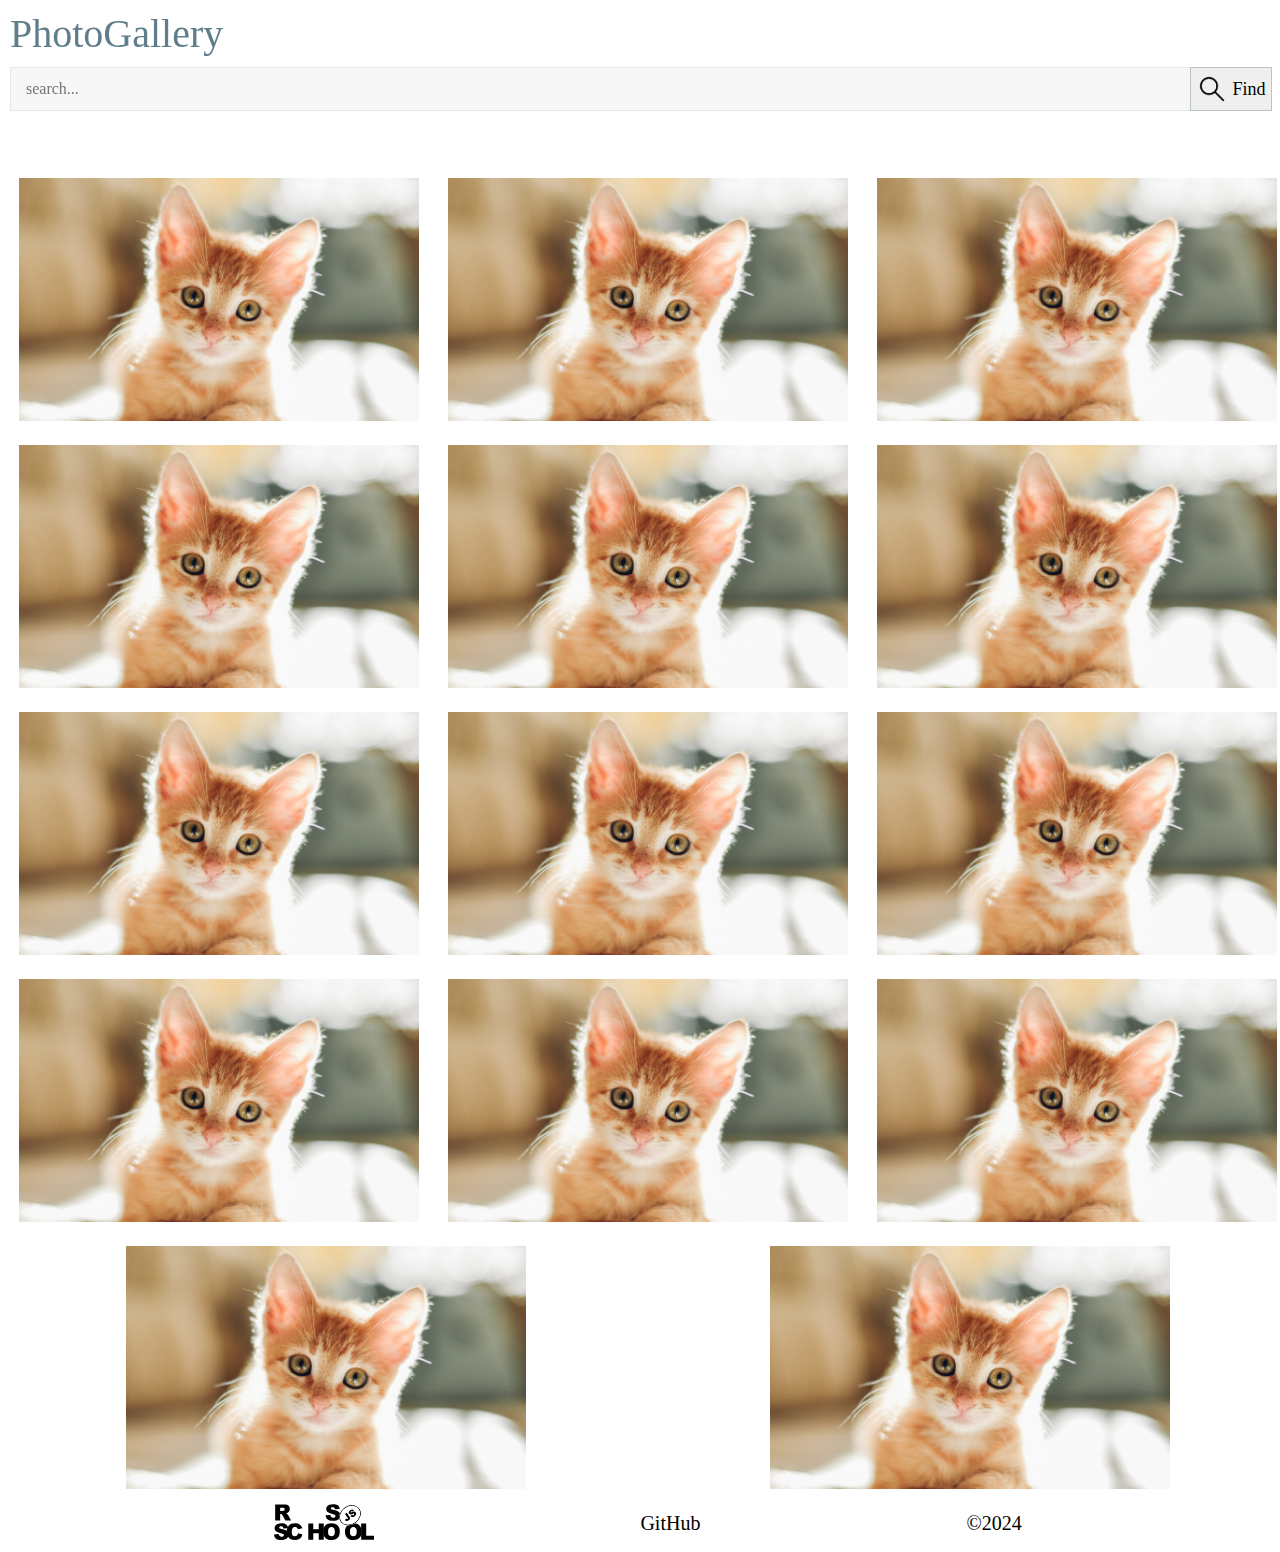
==== image-gallery/index.html @ 0b8f0615 "feat: add basic structure" ====
<!DOCTYPE html>
<html lang="en">

<head>
    <meta charset="UTF-8">
    <meta name="viewport" content="width=device-width, initial-scale=1.0">
    <link rel="stylesheet" href="style.css">
    <link type="image/x-icon" href="./assets/img/favicon.png" rel="shortcut icon">
    <link type="Image/x-icon" href="./assets/img/favicon.png" rel="icon">
    <title>Gallery</title>
</head>

<body>
    <main>
        <header>
            <div class="header_name">PhotoGallery</div>
            <div class="search_container ">
                <input type="text" placeholder="search...">
                <button class="icon-search_button">
                    <img src="./assets/img/icon.png">
                    <span class="search_btn_text">Find</span>
                </button>
            </div>
        </header>

        <div class="photos_container">
            <div class="photo_container">
                <img src="./assets/img/cat.png">
            </div>
            <div class="photo_container">
                <img src="./assets/img/cat.png">
            </div>
            <div class="photo_container">
                <img src="./assets/img/cat.png">
            </div>


            <div class="photo_container">
                <img src="./assets/img/cat.png">
            </div>


            <div class="photo_container">
                <img src="./assets/img/cat.png">
            </div>

            <div class="photo_container">
                <img src="./assets/img/cat.png">
            </div>
            <div class="photo_container">
                <div class="photo_container">
                    <img src="./assets/img/cat.png">
                </div>
            </div>
            <div class="photo_container">
                <img src="./assets/img/cat.png">
            </div>
            <div class="photo_container">
                <img src="./assets/img/cat.png">
            </div>
            <div class="photo_container">
                <img src="./assets/img/cat.png">
            </div>
            <div class="photo_container">
                <img src="./assets/img/cat.png">
            </div>
            <div class="photo_container">
                <img src="./assets/img/cat.png">
            </div>
            <div class="photo_container">
                <img src="./assets/img/cat.png">
            </div>
            <div class="photo_container">
                <img src="./assets/img/cat.png">
            </div>

        </div>
        </div>


    </main>

    <footer>
        <a href="https://rs.school/courses/javascript-ru" class="link-rsschool">
            <img src="./assets/svg/rs_school_js.svg" alt="logo rsschool" class="logo-rsschool">
        </a>
        <a href="https://github.com/PolinaRomanchuk" class="link-github">
            <span class="github">GitHub</span>
        </a>
        <div class="year-project">©2024</div>
    </footer>

</body>

</html>
---- image-gallery/style.css ----
html {
    font-family: 'Candara';
    box-sizing: border-box;
}

body {
    min-height: 100vh;
    width: 100%;
    display: flex;
    flex-direction: column;
    overflow-x: hidden;
}

main {
    display: flex;
    flex-direction: column;
    flex-grow: 1;
}

header {
    position: fixed;

    width: 100%;
    top: 0;
    left: 0;
    z-index: 10;
    padding: 10px;
    background-color: #ffffffeb;

    .header_name {
        font-size: 40px;
        color: #607D8B;
    }

    .search_container {
        position: relative;

        width: 100%;
        margin: 10px 0px 20px 0px;
        display: flex;

        input {
            width: 95%;
            height: 40px;

            padding-left: 15px;
            font-family: inherit;
            font-size: 1rem;
            background-color: #9e9e9e14;
            border: 1px solid #9e9e9e2b;
            transition: box-shadow 0.15s ease-out;

            &:focus-visible {
                outline: none;
                box-shadow: rgb(43 48 51 / 21%) 3px 6px 29px 1px;
            }
        }

        .icon-search_button {
            position: absolute;

            display: flex;
            align-items: center;
            top: 0;
            bottom: 0;
            right: 1.1rem;
            cursor: pointer;
            border: #607d8b61 1px solid;

            & img {
                width: 30px;
            }

            .search_btn_text {
                font-family: 'Candara';
                font-size: 18px;
                padding-left: 5px;
            }
        }
    }
}

.photos_container {
    width: 99%;
    display: flex;
    justify-content: space-around;
    flex-wrap: wrap;
    margin: 170px auto 10px auto;
    gap: 20px;
}

.photo_container {
    max-width: 400px;

    & img {
        width: 100%;
    }
}


footer {
    width: 100%;
    display: flex;
    justify-content: space-evenly;
    flex-shrink: 0;

    & .year-project,
    & .link-github {
        display: flex;
        align-items: center;
        font-size: 20px;
        text-decoration: unset;
        color: black;
    }

    & .logo-rsschool {
        width: 100px;
    }
}
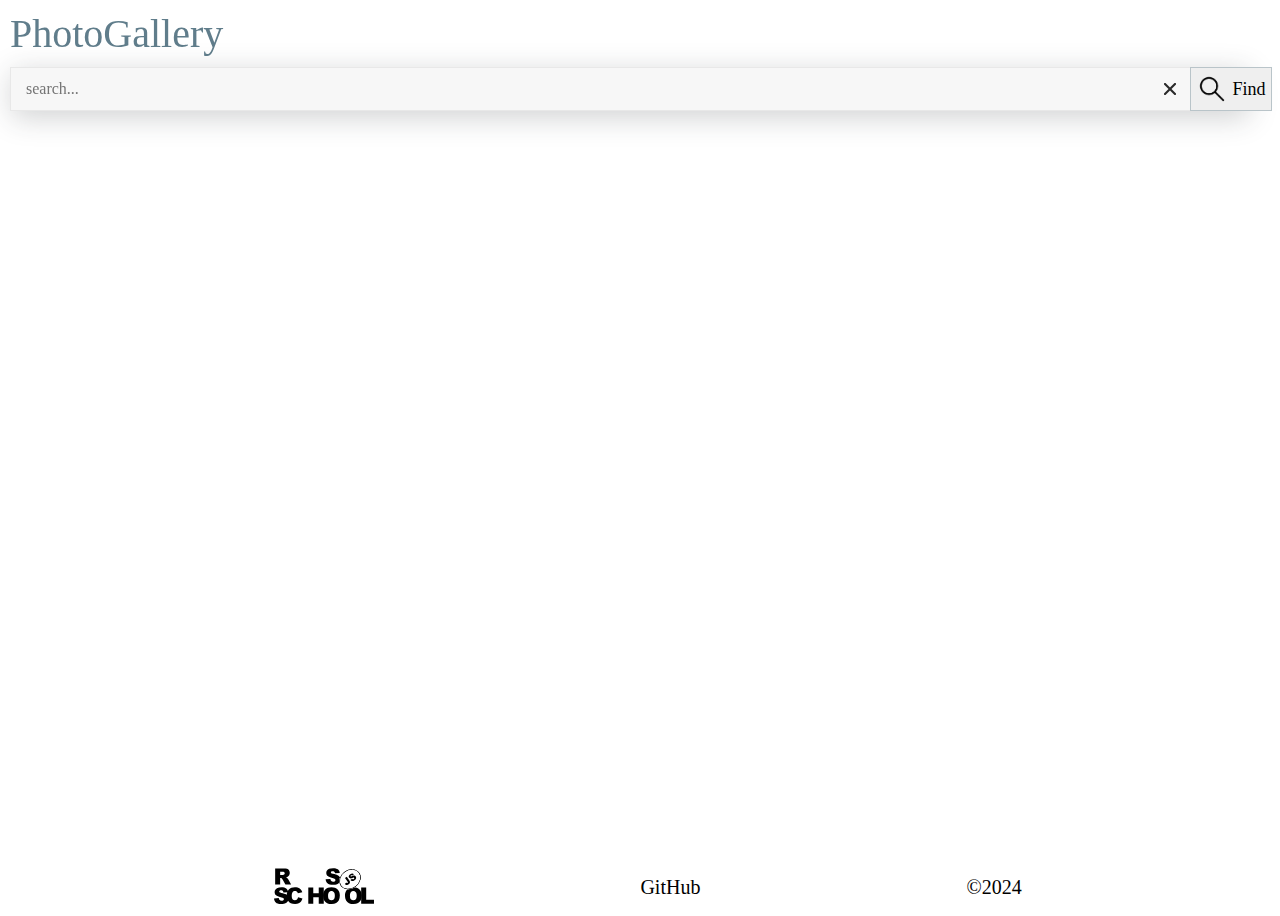
==== commit 15de4bfa: "feat: add js functions" ====
--- a/image-gallery/index.html
+++ b/image-gallery/index.html
@@ -15,8 +15,11 @@
         <header>
             <div class="header_name">PhotoGallery</div>
             <div class="search_container ">
-                <input type="text" placeholder="search...">
-                <button class="icon-search_button">
+                <input type="text" placeholder="search..." autofocus autocomplete="off" readonly onfocus="this.removeAttribute('readonly')">
+                <div class="icon_delete">
+                    <img src="./assets/img/delete.png" alt="delete">
+                </div>
+                <button class="icon-search_button" value="Submit">
                     <img src="./assets/img/icon.png">
                     <span class="search_btn_text">Find</span>
                 </button>
@@ -24,59 +27,7 @@
         </header>
 
         <div class="photos_container">
-            <div class="photo_container">
-                <img src="./assets/img/cat.png">
-            </div>
-            <div class="photo_container">
-                <img src="./assets/img/cat.png">
-            </div>
-            <div class="photo_container">
-                <img src="./assets/img/cat.png">
-            </div>
-
-
-            <div class="photo_container">
-                <img src="./assets/img/cat.png">
-            </div>
-
-
-            <div class="photo_container">
-                <img src="./assets/img/cat.png">
-            </div>
-
-            <div class="photo_container">
-                <img src="./assets/img/cat.png">
-            </div>
-            <div class="photo_container">
-                <div class="photo_container">
-                    <img src="./assets/img/cat.png">
-                </div>
-            </div>
-            <div class="photo_container">
-                <img src="./assets/img/cat.png">
-            </div>
-            <div class="photo_container">
-                <img src="./assets/img/cat.png">
-            </div>
-            <div class="photo_container">
-                <img src="./assets/img/cat.png">
-            </div>
-            <div class="photo_container">
-                <img src="./assets/img/cat.png">
-            </div>
-            <div class="photo_container">
-                <img src="./assets/img/cat.png">
-            </div>
-            <div class="photo_container">
-                <img src="./assets/img/cat.png">
-            </div>
-            <div class="photo_container">
-                <img src="./assets/img/cat.png">
-            </div>
-
         </div>
-        </div>
-
 
     </main>
 
@@ -91,5 +42,6 @@
     </footer>
 
 </body>
+<script src="script.js"></script>
 
 </html>--- a/image-gallery/style.css
+++ b/image-gallery/style.css
@@ -54,6 +54,16 @@
                 outline: none;
                 box-shadow: rgb(43 48 51 / 21%) 3px 6px 29px 1px;
             }
+        }
+
+        .icon_delete {
+            position: absolute;
+            display: flex;
+            align-items: center;
+            top: 0;
+            bottom: 0;
+            right: 7.1rem;
+            cursor: pointer;
         }
 
         .icon-search_button {
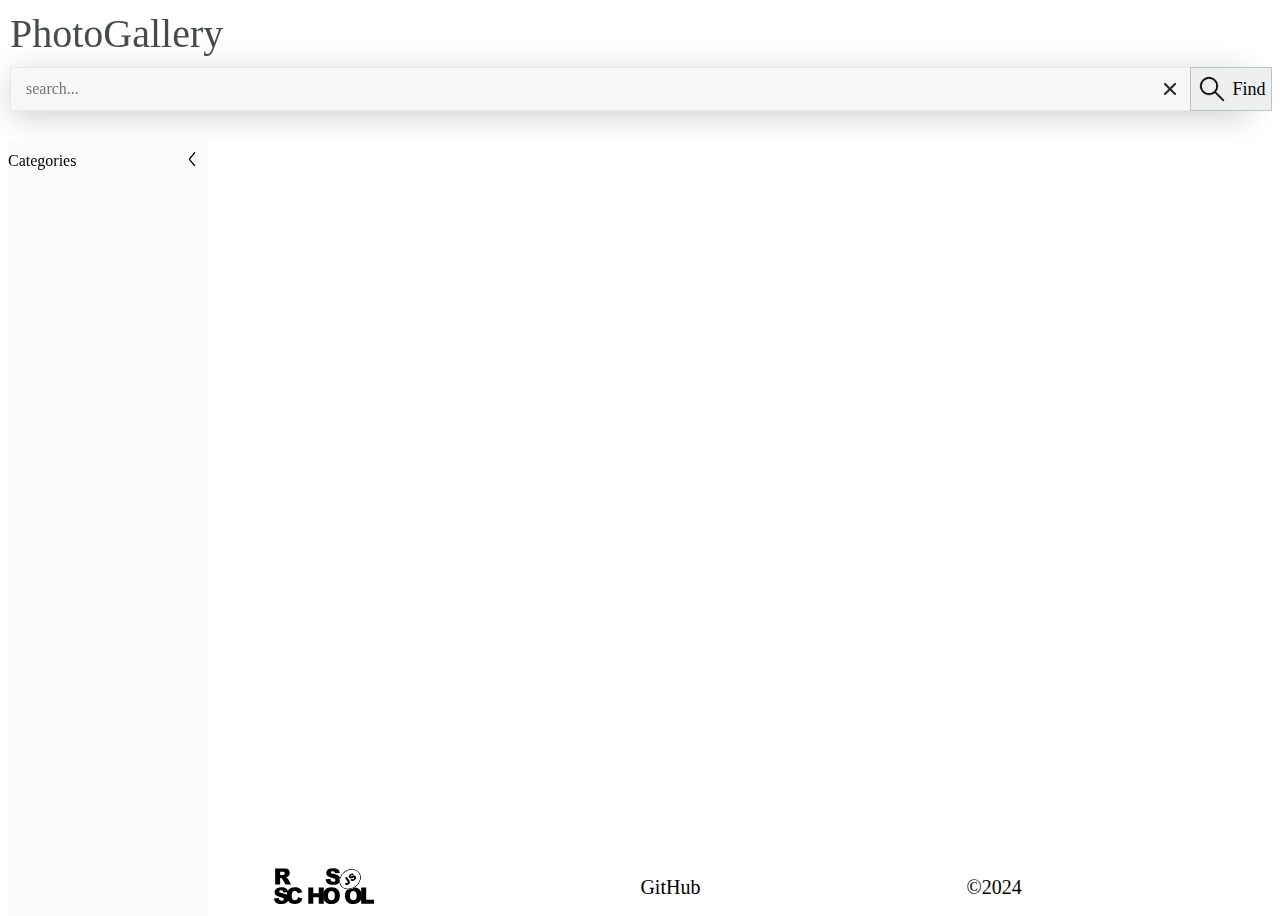
==== commit c76bb8f0: "feat: add categories" ====
--- a/image-gallery/index.html
+++ b/image-gallery/index.html
@@ -15,7 +15,8 @@
         <header>
             <div class="header_name">PhotoGallery</div>
             <div class="search_container ">
-                <input type="text" placeholder="search..." autofocus autocomplete="off" readonly onfocus="this.removeAttribute('readonly')">
+                <input type="text" placeholder="search..." autofocus autocomplete="off" readonly
+                    onfocus="this.removeAttribute('readonly')">
                 <div class="icon_delete">
                     <img src="./assets/img/delete.png" alt="delete">
                 </div>
@@ -26,9 +27,26 @@
             </div>
         </header>
 
-        <div class="photos_container">
+        <div class="main-content">
+            <button class="arrow_btn right">
+                <img src="./assets/img/right.png" alt="right arrow">
+            </button>
+
+            <aside class="navigation_topics_menu">
+                <div class="topics_header_container">
+                    <span class="navigation_topics_header">Categories</span>
+                    <button class="arrow_btn left">
+                        <img src="./assets/img/left.png" alt="left arrow">
+                    </button>
+                </div>
+
+                <div class="topics_container">
+                </div>
+            </aside>
+
+            <div class="photos_container">
+            </div>
         </div>
-
     </main>
 
     <footer>
--- a/image-gallery/style.css
+++ b/image-gallery/style.css
@@ -25,11 +25,11 @@
     left: 0;
     z-index: 10;
     padding: 10px;
-    background-color: #ffffffeb;
+    background-color: #fffffff7;
 
     .header_name {
         font-size: 40px;
-        color: #607D8B;
+        color: #464b4e;
     }
 
     .search_container {
@@ -90,23 +90,94 @@
     }
 }
 
+.main-content {
+    width: 100%;
+    display: flex;
+    margin-top: 130px;
+}
+
+.navigation_topics_menu {
+    position: fixed;
+    height: 100%;
+    width: 200px;
+
+    background-color: #607d8b08;
+    display: flex;
+    flex-direction: column;
+    padding-top: 10px;
+
+    transform: translateX(0%);
+    transition: transform 0.3s ease;
+
+    .topics_header_container {
+        display: flex;
+        align-items: center;
+        justify-content: space-between;
+        margin-bottom: 20px;
+
+        .navigation_topics_header {
+            font-size: 16px;
+        }
+    }
+
+    &.hidden {
+        transform: translateX(-100%);
+    }
+
+    .tag_btn {
+        margin-left: 5px;
+        margin-bottom: 10px;
+        padding: 7px;
+        font-family: inherit;
+        cursor: pointer;
+        background-color: #9e9e9e14;
+        border: 1px solid #9e9e9e2b;
+    }
+}
+
+.arrow_btn {
+    background-color: unset;
+    border: none;
+    cursor: pointer;
+
+    & img {
+        width: 20px;
+        height: 20px;
+    }
+
+    &.right {
+        position: absolute;
+        margin-top: 11px;
+        display: none;
+
+        &.active {
+            display: flex;
+        }
+    }
+}
+
 .photos_container {
-    width: 99%;
+    width: calc(100% - 240px);
     display: flex;
     justify-content: space-around;
     flex-wrap: wrap;
-    margin: 170px auto 10px auto;
+    margin: 40px auto 10px 220px;
     gap: 20px;
-}
-
-.photo_container {
-    max-width: 400px;
-
-    & img {
-        width: 100%;
-    }
-}
-
+
+    .photo_container {
+        max-width: 400px;
+        max-height: 270px;
+
+        & img {
+            width: 100%;
+        }
+    }
+
+    &.full_width {
+        width: calc(100% - 40px);
+        margin-left: 20px;
+    }
+}
 
 footer {
     width: 100%;
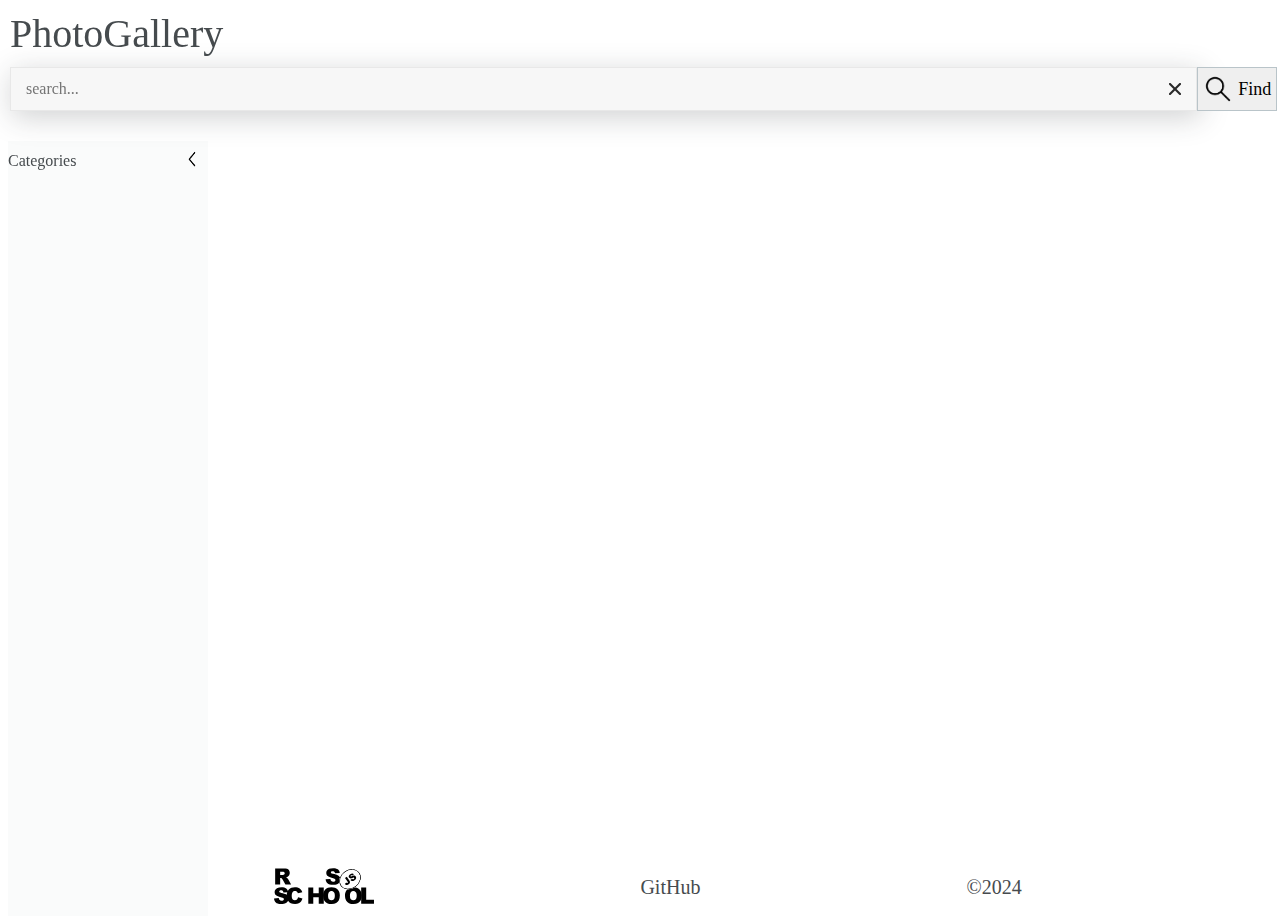
==== commit 0f5748f8: "feat: add error handler and some fixes" ====
--- a/image-gallery/index.html
+++ b/image-gallery/index.html
@@ -5,8 +5,7 @@
     <meta charset="UTF-8">
     <meta name="viewport" content="width=device-width, initial-scale=1.0">
     <link rel="stylesheet" href="style.css">
-    <link type="image/x-icon" href="./assets/img/favicon.png" rel="shortcut icon">
-    <link type="Image/x-icon" href="./assets/img/favicon.png" rel="icon">
+    <link rel="icon" type="image/x-icon" href="./assets/img/favicon.ico">
     <title>Gallery</title>
 </head>
 
@@ -20,7 +19,7 @@
                 <div class="icon_delete">
                     <img src="./assets/img/delete.png" alt="delete">
                 </div>
-                <button class="icon-search_button" value="Submit">
+                <button class="search_button" value="Submit">
                     <img src="./assets/img/icon.png">
                     <span class="search_btn_text">Find</span>
                 </button>
--- a/image-gallery/style.css
+++ b/image-gallery/style.css
@@ -1,6 +1,24 @@
+:root {
+    --color-font-main: #464b4e;
+    --color-btn-background-inactive: rgba(158, 158, 158, 0.08);
+    --color-btn-background-active: rgb(158 158 158 / 4%);
+    --color-btn-border: #9e9e9e2b;
+}
+
+button {
+    cursor: pointer;
+    transition: background-color 0.3s ease-in-out;
+    border: 1px solid var(--color-btn-border);
+
+    &:hover {
+        background-color: var(--color-btn-background-active);
+    }
+}
+
 html {
     font-family: 'Candara';
     box-sizing: border-box;
+    color: var(--color-font-main);
 }
 
 body {
@@ -19,7 +37,6 @@
 
 header {
     position: fixed;
-
     width: 100%;
     top: 0;
     left: 0;
@@ -29,25 +46,23 @@
 
     .header_name {
         font-size: 40px;
-        color: #464b4e;
     }
 
     .search_container {
         position: relative;
-
-        width: 100%;
+        width: 99%;
         margin: 10px 0px 20px 0px;
         display: flex;
+        align-items: center;
 
         input {
-            width: 95%;
+            flex-grow: 1;
             height: 40px;
-
             padding-left: 15px;
             font-family: inherit;
             font-size: 1rem;
-            background-color: #9e9e9e14;
-            border: 1px solid #9e9e9e2b;
+            background-color: var(--color-btn-background-inactive);
+            border: 1px solid var(--color-btn-border);
             transition: box-shadow 0.15s ease-out;
 
             &:focus-visible {
@@ -62,27 +77,24 @@
             align-items: center;
             top: 0;
             bottom: 0;
-            right: 7.1rem;
+            right: 6rem;
             cursor: pointer;
         }
 
-        .icon-search_button {
-            position: absolute;
-
+        .search_button {
+            height: 44px;
             display: flex;
             align-items: center;
-            top: 0;
-            bottom: 0;
-            right: 1.1rem;
-            cursor: pointer;
+            justify-content: center;
             border: #607d8b61 1px solid;
+            font-family: inherit;
+            padding: 0 5px;
 
             & img {
                 width: 30px;
             }
 
             .search_btn_text {
-                font-family: 'Candara';
                 font-size: 18px;
                 padding-left: 5px;
             }
@@ -129,9 +141,6 @@
         margin-bottom: 10px;
         padding: 7px;
         font-family: inherit;
-        cursor: pointer;
-        background-color: #9e9e9e14;
-        border: 1px solid #9e9e9e2b;
     }
 }
 
@@ -170,6 +179,7 @@
 
         & img {
             width: 100%;
+            height: 100%;
         }
     }
 
@@ -191,10 +201,27 @@
         align-items: center;
         font-size: 20px;
         text-decoration: unset;
-        color: black;
+        color: inherit;
     }
 
     & .logo-rsschool {
         width: 100px;
     }
+}
+
+
+.error_container {
+    display: flex;
+    flex-direction: column;
+
+    span {
+        display: flex;
+        justify-content: center;
+        font-size: 30px;
+        margin-bottom: 25px;
+    }
+
+    img {
+        width: 100%;
+    }
 }